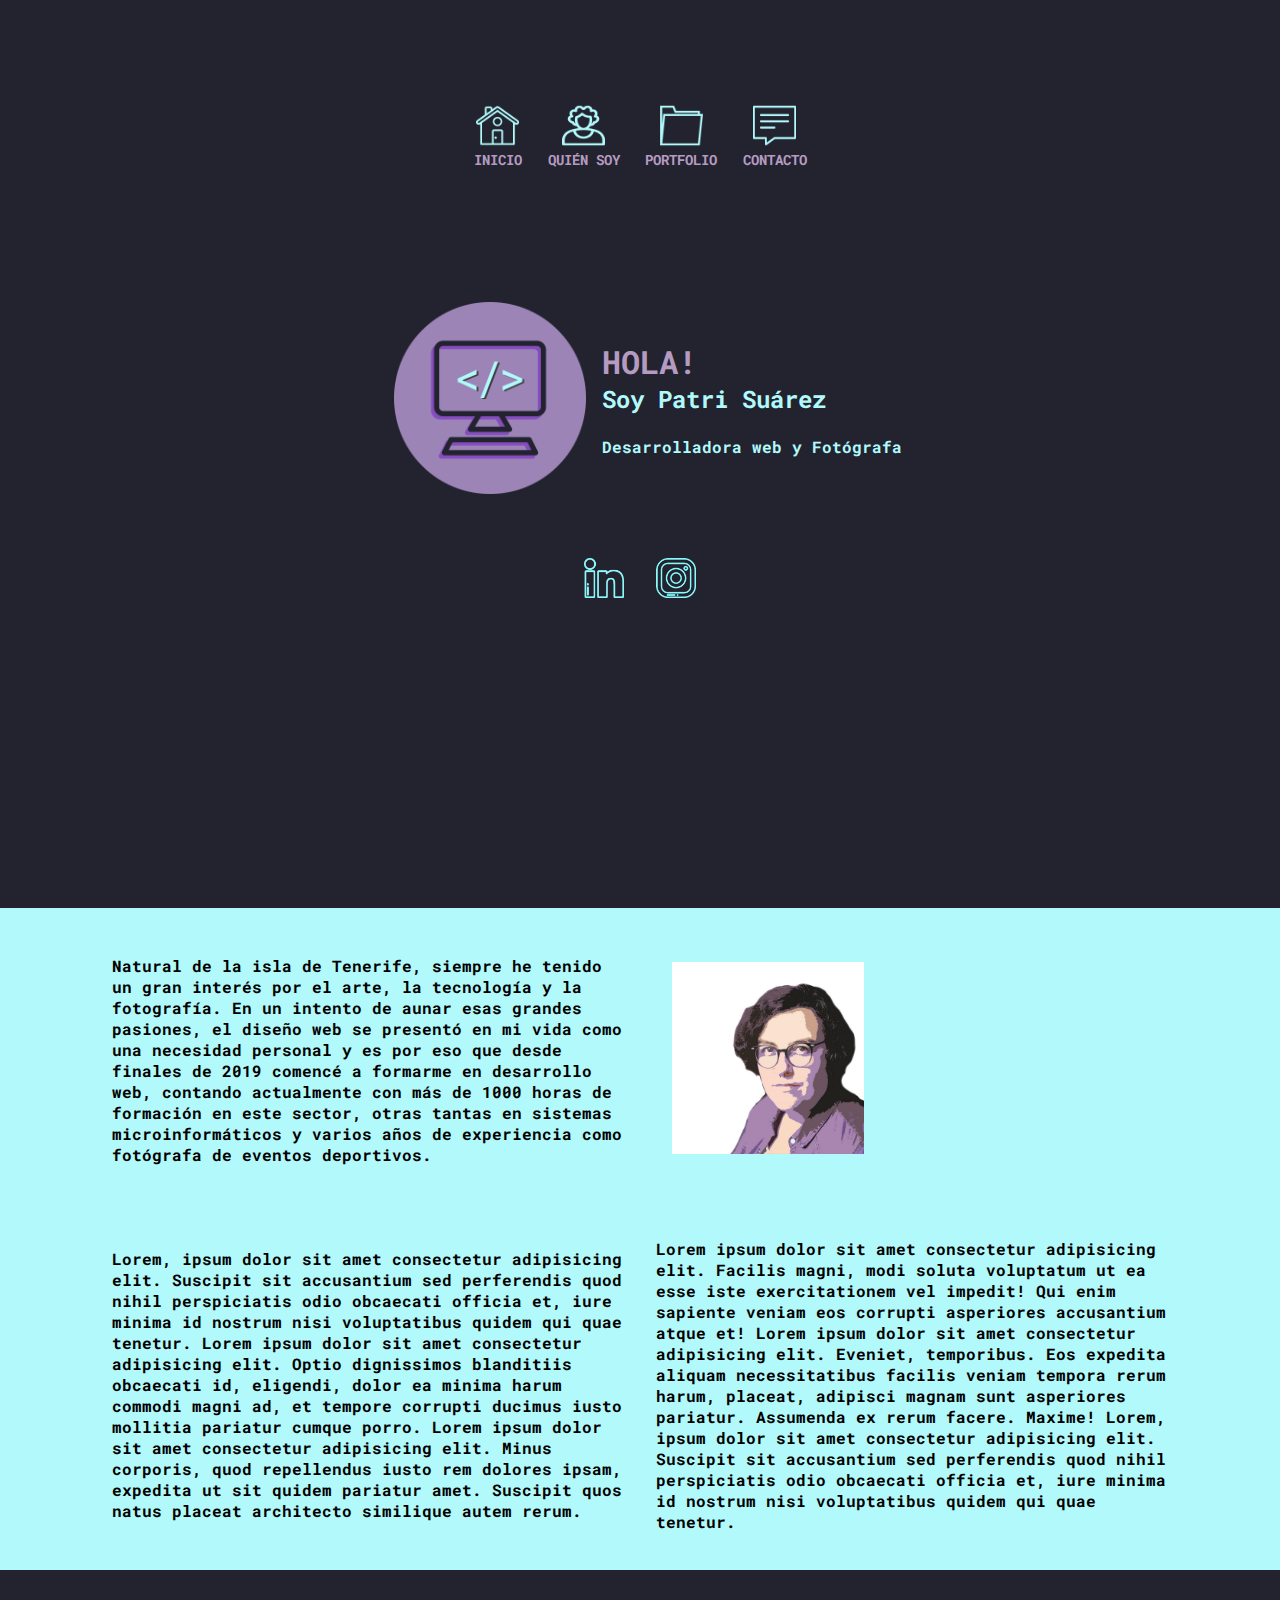
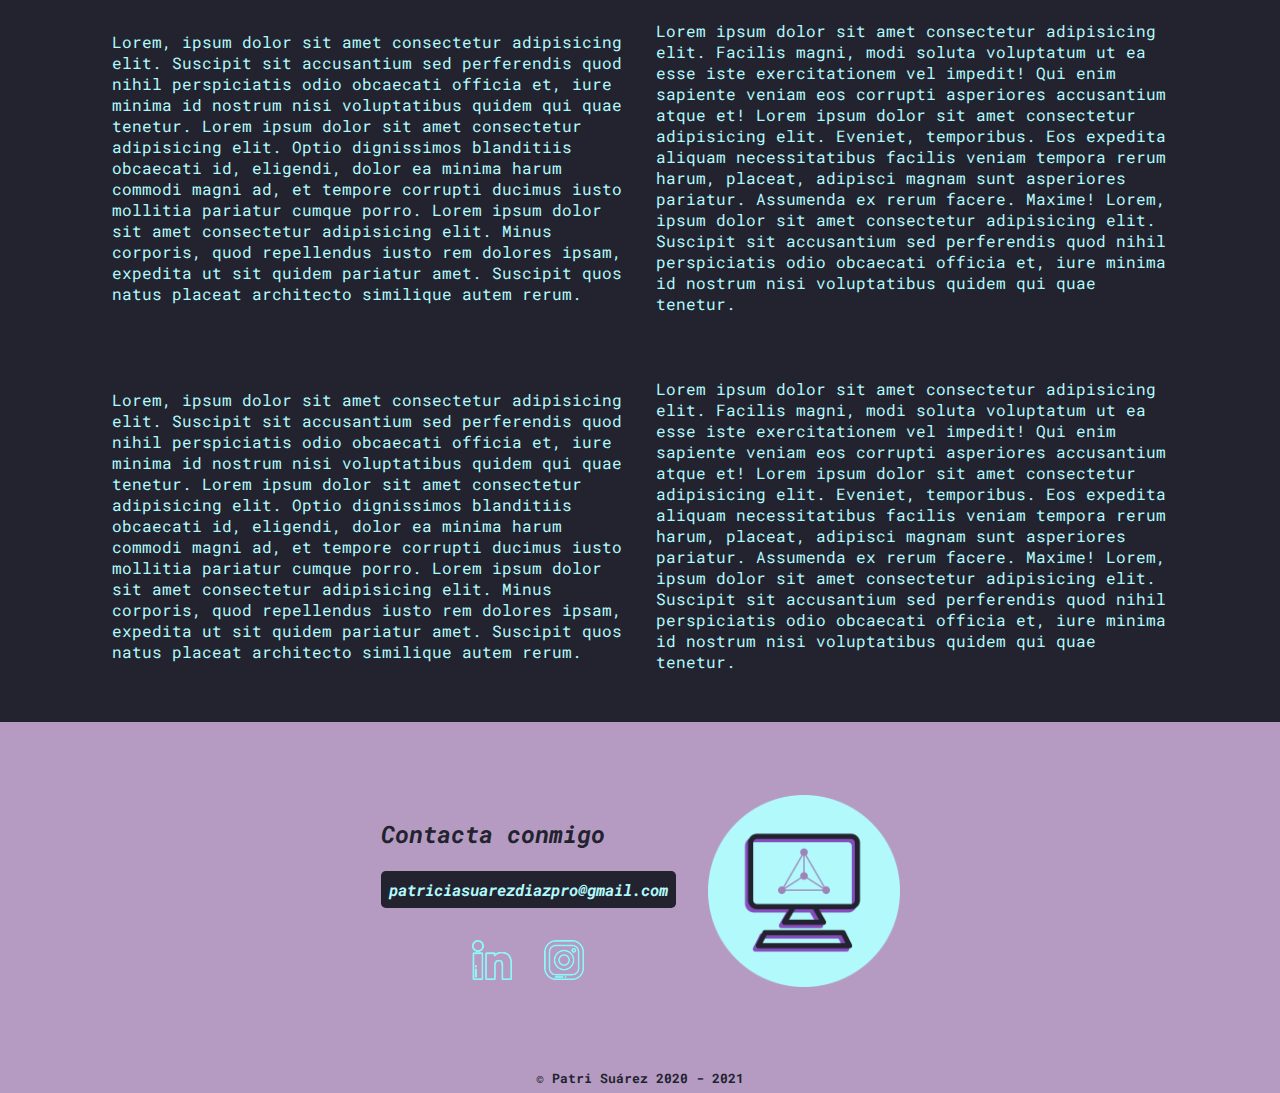
==== index.html @ b8165295 "Initial commit" ====
<!DOCTYPE html>
<html lang="es">
<head>
    <title>patrisuarez.com | Desarrollo Web</title>
    <link rel="stylesheet" href="./style/style.css">
    <link rel="stylesheet" href="https://use.fontawesome.com/releases/v5.8.1/css/all.css" integrity="sha384-50oBUHEmvpQ+1lW4y57PTFmhCaXp0ML5d60M1M7uH2+nqUivzIebhndOJK28anvf" crossorigin="anonymous" />
    <link rel="preconnect" href="https://fonts.googleapis.com">
    <link rel="preconnect" href="https://fonts.gstatic.com" crossorigin>
    <link href="https://fonts.googleapis.com/css2?family=Roboto+Mono:wght@100&display=swap" rel="stylesheet">
    <meta charset="UTF-8">
    <meta http-equiv="X-UA-Compatible" content="IE=edge">
    <meta name=”robots” content=”index, follow”>
    <meta name="viewport" content="width=device-width, initial-scale=1.0">
    <meta name=»description» content=»Desarrollo y diseño de páginas web, Fotografía y SEO en Tenerife.»>
    <script src="script.js" defer></script>
</head>

<body>
    <header>
        <div id="header-1">
            <nav id="nav-content">
                    <input type="checkbox" id="ckbox" />
                    <label for="ckbox" class="selector">
                        <i class="fa fa-bars fa-2x" id="toggle" aria-hidden="true"></i>
                    </label>
                
                <ul class="menu-box">
                    <li class="nav-options" name="nuevo" onclick="cargaFormulario('')"><img id="icon-nav" src="./images/home.png" alt="Icono Inicio"></i>
                        <p class="textonav">INICIO</p>
                    </li>
                    <li class="nav-options" name="nuevo" onclick="cargaFormulario('')"><img id="icon-nav" src="./images/quien.png" alt="Icono Quien Soy"></i>
                        <p class="textonav">QUIÉN SOY</p>
                    </li>
                    <li class="nav-options" name="nuevo" onclick="cargaFormulario('')"><img id="icon-nav" src="./images/portfolio.png" alt="Icono Portfolio"></i>
                        <p class="textonav">PORTFOLIO</p>
                    </li>
                    <li class="nav-options" name="nuevo" onclick="cargaFormulario('')"><img id="icon-nav" src="./images/contact.png" alt="Icono Contacto"></i>
                        <p class="textonav">CONTACTO</p>
                    </li>
                </ul>
            </nav>
        </div>
        <div id="header-2">
            <img class="img-type" src="./images/imagencabecera.png" alt="Imagen de cabecera de patrisuarez.com">
            <hgroup id="titulos">
                <h1 id="titulogrande">HOLA!</h1>
                <h2 id="titulopeq">Soy Patri Suárez</h2>
                <br>
                <h2 id="soy">Desarrolladora web y Fotógrafa</h6>
            </hgroup>
        </div>
        <div class="social-content">
            <a href=""><img class="social" src="./images/linkedin.png" alt="Logo Linkedin"></a>
            <a href=""><img class="social" src="./images/instagram.png" alt="Logo Instagram"></a>
        </div>
    </header>
    <main>
        <article id="article-1">
            <div class="box-body">
                <div class="box-1">
                    Natural de la isla de Tenerife, siempre he tenido un gran interés por el arte, la tecnología y la fotografía. En un intento de aunar esas grandes pasiones, el diseño web se presentó en mi vida como una necesidad personal y es por eso que desde finales de 2019 comencé a formarme en desarrollo web, contando actualmente con más de 1000 horas de formación en este sector, otras tantas en sistemas microinformáticos y varios años de experiencia como fotógrafa de eventos deportivos.
                </div>
                <div class="box-1">
                    <img class="img-type"src="./images/avatarpeqderecho.jpg" alt="">
                </div>
            </div>
<div class="box-body">
    <div class="box-1">
        Lorem, ipsum dolor sit amet consectetur adipisicing elit. Suscipit sit accusantium sed perferendis quod nihil perspiciatis odio obcaecati officia et, iure minima id nostrum nisi voluptatibus quidem qui quae tenetur.
                Lorem ipsum dolor sit amet consectetur adipisicing elit. Optio dignissimos blanditiis obcaecati id, eligendi, dolor ea minima harum commodi magni ad, et tempore corrupti ducimus iusto mollitia pariatur cumque porro.
                Lorem ipsum dolor sit amet consectetur adipisicing elit. Minus corporis, quod repellendus iusto rem dolores ipsam, expedita ut sit quidem pariatur amet. Suscipit quos natus placeat architecto similique autem rerum.
    </div>
    <div class="box-1">
        Lorem ipsum dolor sit amet consectetur adipisicing elit. Facilis magni, modi soluta voluptatum ut ea esse iste exercitationem vel impedit! Qui enim sapiente veniam eos corrupti asperiores accusantium atque et!
        Lorem ipsum dolor sit amet consectetur adipisicing elit. Eveniet, temporibus. Eos expedita aliquam necessitatibus facilis veniam tempora rerum harum, placeat, adipisci magnam sunt asperiores pariatur. Assumenda ex rerum facere. Maxime!
        Lorem, ipsum dolor sit amet consectetur adipisicing elit. Suscipit sit accusantium sed perferendis quod nihil perspiciatis odio obcaecati officia et, iure minima id nostrum nisi voluptatibus quidem qui quae tenetur.
    </div>
</div>
            
           
           
        </article>

<article id="article-2">
<div class="box-body">
    <div class="box-2">
        Lorem, ipsum dolor sit amet consectetur adipisicing elit. Suscipit sit accusantium sed perferendis quod nihil perspiciatis odio obcaecati officia et, iure minima id nostrum nisi voluptatibus quidem qui quae tenetur.
                Lorem ipsum dolor sit amet consectetur adipisicing elit. Optio dignissimos blanditiis obcaecati id, eligendi, dolor ea minima harum commodi magni ad, et tempore corrupti ducimus iusto mollitia pariatur cumque porro.
                Lorem ipsum dolor sit amet consectetur adipisicing elit. Minus corporis, quod repellendus iusto rem dolores ipsam, expedita ut sit quidem pariatur amet. Suscipit quos natus placeat architecto similique autem rerum.
    </div>
    <div class="box-2">
        Lorem ipsum dolor sit amet consectetur adipisicing elit. Facilis magni, modi soluta voluptatum ut ea esse iste exercitationem vel impedit! Qui enim sapiente veniam eos corrupti asperiores accusantium atque et!
        Lorem ipsum dolor sit amet consectetur adipisicing elit. Eveniet, temporibus. Eos expedita aliquam necessitatibus facilis veniam tempora rerum harum, placeat, adipisci magnam sunt asperiores pariatur. Assumenda ex rerum facere. Maxime!
        Lorem, ipsum dolor sit amet consectetur adipisicing elit. Suscipit sit accusantium sed perferendis quod nihil perspiciatis odio obcaecati officia et, iure minima id nostrum nisi voluptatibus quidem qui quae tenetur.
    </div>
</div>
<div class="box-body">
    <div class="box-2">
        Lorem, ipsum dolor sit amet consectetur adipisicing elit. Suscipit sit accusantium sed perferendis quod nihil perspiciatis odio obcaecati officia et, iure minima id nostrum nisi voluptatibus quidem qui quae tenetur.
                Lorem ipsum dolor sit amet consectetur adipisicing elit. Optio dignissimos blanditiis obcaecati id, eligendi, dolor ea minima harum commodi magni ad, et tempore corrupti ducimus iusto mollitia pariatur cumque porro.
                Lorem ipsum dolor sit amet consectetur adipisicing elit. Minus corporis, quod repellendus iusto rem dolores ipsam, expedita ut sit quidem pariatur amet. Suscipit quos natus placeat architecto similique autem rerum.
    </div>
    <div class="box-2">
        Lorem ipsum dolor sit amet consectetur adipisicing elit. Facilis magni, modi soluta voluptatum ut ea esse iste exercitationem vel impedit! Qui enim sapiente veniam eos corrupti asperiores accusantium atque et!
        Lorem ipsum dolor sit amet consectetur adipisicing elit. Eveniet, temporibus. Eos expedita aliquam necessitatibus facilis veniam tempora rerum harum, placeat, adipisci magnam sunt asperiores pariatur. Assumenda ex rerum facere. Maxime!
        Lorem, ipsum dolor sit amet consectetur adipisicing elit. Suscipit sit accusantium sed perferendis quod nihil perspiciatis odio obcaecati officia et, iure minima id nostrum nisi voluptatibus quidem qui quae tenetur.
    </div>
</div>

    </main>
    <footer>
        <div id="footer-body">
            <div id="footer-1">
                    <address id="contact">
                        <h2 id="titles">Contacta conmigo</h2>
                        <br>
                        <p id="email">patriciasuarezdiazpro@gmail.com</p>
                    </address>
                <div class="social-content">
                    <a href=""><img class="social" src="./images/linkedin.png" alt="Logo Linkedin"></a>
                    <a href=""><img class="social" src="./images/instagram.png" alt="Logo Instagram"></a>
                </div>
            </div>
            <div id="footer-2">
                <img class="img-type" src="./images/imagenfooter.png" alt="Imagen pie de patrisuarez.com">
            </div>
        </div>
        <div id="copy-content">
            <p id="copy">&copy; Patri Suárez 2020 - 2021</p> 
        </div>
    </footer>

</body>

</html>
---- style/style.css ----
* {
  margin: 0px;
  padding: 0px;
  font-family: "Roboto Mono", monospace;
}

header {
  width: 100%;
  display: flex;
  flex-direction: column;
  background-color: #22232e;
  height: 908px;
}

#header-1 {
  display: flex;
  flex-direction: column;
  justify-content: center;
  align-items: center;
  height: 30vh;
}
#icon-nav {
  width: 3em;
  display: flex;
  flex-direction: row;
  justify-content: center;
  align-items: center;
  cursor: pointer;
  margin: 0.2em;
  transition: transform 250ms;
}

#icon-nav:hover {
  transform: translateY(-10px);
}

#toggle {
  background-color: #22232e8a;
  padding: 0.3em;
  border-radius: 0.3em;
}
.nav-options {
  padding: 0.8rem;
  display: flex;
  flex-direction: column;
  justify-content: center;
  align-items: center;
  text-align: center;
  color: #b59bc2;
  text-decoration: none;
  font-size: 0.9rem;
  cursor: pointer;
  list-style: none;
  font-weight: bold;
}
#nav-content {
  display: flex;
  flex-direction: row;
  justify-content: flex-start;
  align-items: center;
  padding: 1em;
  color: rgb(68, 68, 68);
}
#nav-content ul {
  display: flex;
}
#nav-content ul li:last-child {
  border-right: none;
}

#header-2 {
  display: flex;
  flex-direction: row;
  justify-content: center;
  align-items: center;
  margin: 1em;
}
#titulos {
  display: flex;
  flex-direction: column;
}
#titulogrande {
  font-size: em;
  color: #b59bc2;
}
#titulopeq {
  color: #b2f9fc;
}
#soy {
  color: #b2f9fc;
  font-size: 1em;
}

.img-type {
  padding: 1em;
  width: 15vw;
  height: auto;
  min-width: 100px;
  max-width: 200px;
}

.social-content {
  display: flex;
  flex-direction: row;
  justify-content: center;
  align-items: center;
  padding: 1em;
}
.social-content i {
  display: flex;
  flex-direction: row;
  justify-content: center;
  cursor: pointer;
  padding: 0.2em;
  color: #b2f9fc;
}
.social {
  padding: 1em;
  width: 3vw;
  height: auto;
  min-width: 40px;
  max-width: 70px;
}

/* --------RESPONSIVE-NAV--------- */

.fa-bars {
  color: #b2f9fc;
}
.selector {
  display: block;
  position: fixed;
  font-size: 1rem;
  float: left;
  cursor: pointer;
  display: none;
  z-index: 1;
}
#ckbox {
  display: none;
}
.menu-box {
  width: 100%;
  display: flex;
  flex-direction: row;
  justify-content: space-around;
}

@media (max-width: 1024px) {
  header {
    height: 100vh;
  }
  #header-1 {
    display: flex;
    justify-content: flex-start;
    align-items: flex-start;
    height: 15vh;
  }
  #header-2 {
    display: flex;
    flex-direction: column-reverse;
  }
  #nav-content {
    display: block;
    position: fixed;
    justify-content: flex-start;
    z-index: 1;
  }
  .selector {
    margin: 1em;
    display: block;
  }
  #nav-content ul {
    position: fixed;
    width: 100%;
    height: 40vh;
    color: #000000;
    background-color: #22232e;
    top: 21vh;
    left: -100%;
    text-align: left;
    transition: all 0.5s;
    display: flex;
    flex-direction: column;
    align-content: stretch;
    font-weight: bold;
  }
  #nav-content ul li {
    display: flex;
    flex-direction: column;
    border-bottom: solid 0.1rem rgba(201, 196, 196, 0.4);
  }
  #ckbox:checked ~ .menu-box {
    left: 0;
  }
  #header-img {
    padding: 3em;
  }

  #icon-nav {
    display: none;
  }
}

@media (max-width: 400px) {
  header {
    height: 640px;
  }
  #header-1 {
    display: flex;
    justify-content: flex-start;
    align-items: flex-start;
  }
  #header-2 {
    display: flex;
    flex-direction: column-reverse;
  }
  #nav-content {
    display: block;
    position: fixed;
    justify-content: flex-start;
    z-index: 1;
  }
  .selector {
    margin: 1em;
    display: block;
  }
  #nav-content ul {
    position: fixed;
    width: 100%;
    height: 40vh;
    color: #000000;
    background-color: #22232e;
    top: 21vh;
    left: -100%;
    text-align: left;
    transition: all 0.5s;
    display: flex;
    flex-direction: column;
    align-content: stretch;
    font-weight: bold;
  }
  #nav-content ul li {
    display: flex;
    flex-direction: column;
    border-bottom: solid 0.1rem rgba(201, 196, 196, 0.4);
  }
  #ckbox:checked ~ .menu-box {
    left: 0;
  }
  #header-img {
    padding: 3em;
  }

  #icon-nav {
    display: none;
  }
}

/* ----------BODY--------- */
/* main {
  height: 200%;
} */

#article-1 {
  display: flex;
  flex-direction: column;
  justify-content: center;
  align-items: center;
  padding: 1em;
  background-color: #b2f9fc;
  font-weight: bold;
  height: 70vh;
}

#article-2 {
  display: flex;
  flex-direction: column;
  justify-content: center;
  align-items: center;
  padding: 1em;
  color: #b2f9fc;
  background-color: #22232e;
  height: 80vh;
}

.box-body {
  padding: 1em;
  display: flex;
  flex-direction: row;
  justify-content: center;
  align-items: center;
  min-width: 30vw;
  max-width: 100vw;
}

.box-1, .box-2 {
  padding: 1em;
  width: 40vw;
}

@media (max-width: 1024px) {
  #article-1 {
    justify-content: flex-start;
    height: 100vh;
  }
  #article-2 {
    justify-content: flex-start;

    height: 110vh;
  }
  .box-1, .box-2 {
    padding: 1em;
    width: 40em;
  }
}

@media (max-width: 400px) {
  #article-1 {
    justify-content: flex-start;
    height: 240vh;
  }
  #article-2 {
    justify-content: flex-start;

    height: 320vh;
  }
  .box-body {
    padding: 0;
    display: flex;
    flex-direction: column;
  }
  .box-1, .box-2 {
    padding: 1em;
    width: 20em;
  }
}

/* ----------FOOTER--------- */
footer {
  width: 100%;
  background-color: #b59bc2;
  color: #22232e;
  font-weight: bold;
  display: flex;
  flex-direction: column;
  align-items: center;
}

address {
  padding-top: 3em;
}
#email {
  color: #b2f9fc;
  padding: 0.5em;
  background-color: #22232e;
  border-radius: 0.3em;
}
#footer-1 {
  padding: 1em;
  display: flex;
  flex-direction: column;
  justify-content: center;
}

#footer-body {
  display: flex;
  flex-direction: row;
  justify-content: space-around;
  align-items: center;
  margin: 2em;
}

#copy-content {
  display: flex;
  flex-direction: row;
  justify-content: center;
  align-items: center;
  font-size: 0.8em;
  padding: 0.5em;
}

@media (max-width: 1024px) {
  footer {
    height: 50vh;
  }
  /* #footer-body {
    display: flex;
    flex-direction: column;
  } */
}

@media (max-width: 400px) {
  footer {
    height: 640px;
  }
  #footer-body {
    display: flex;
    flex-direction: column;
  }
}
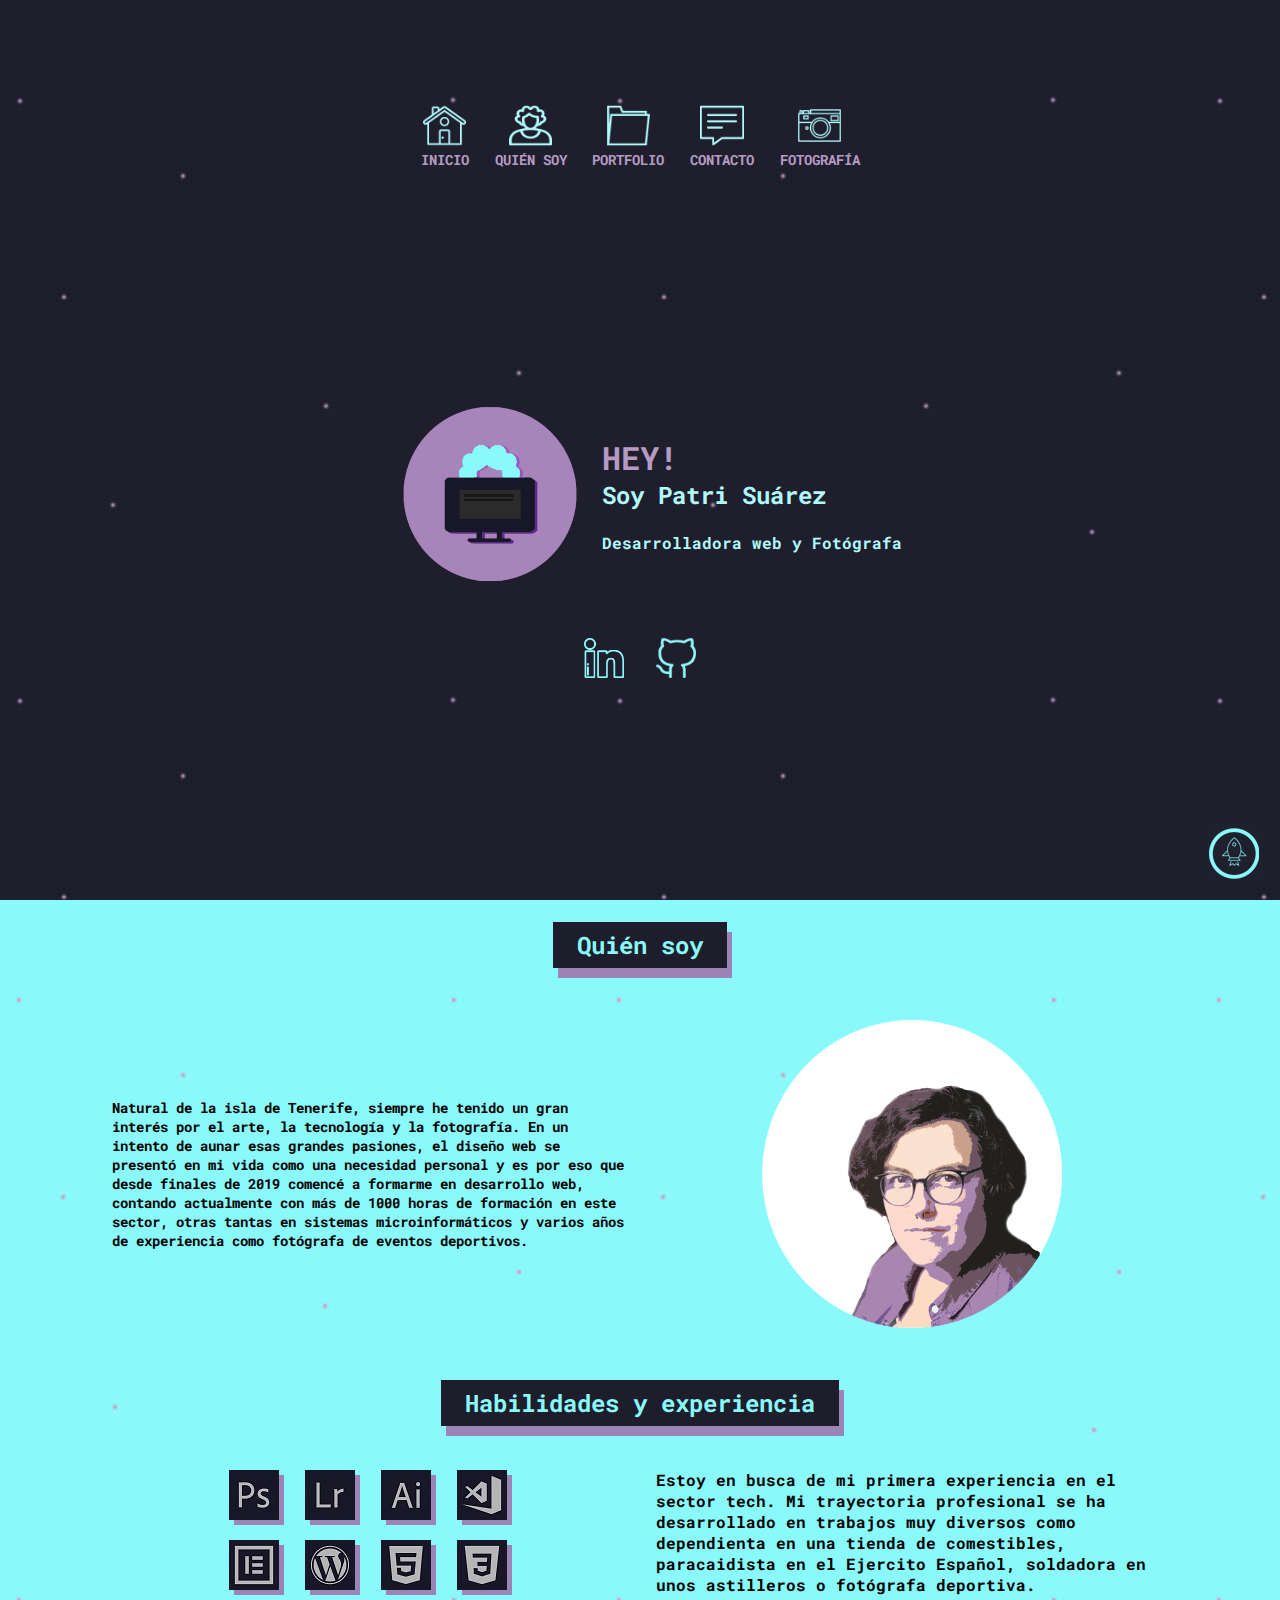
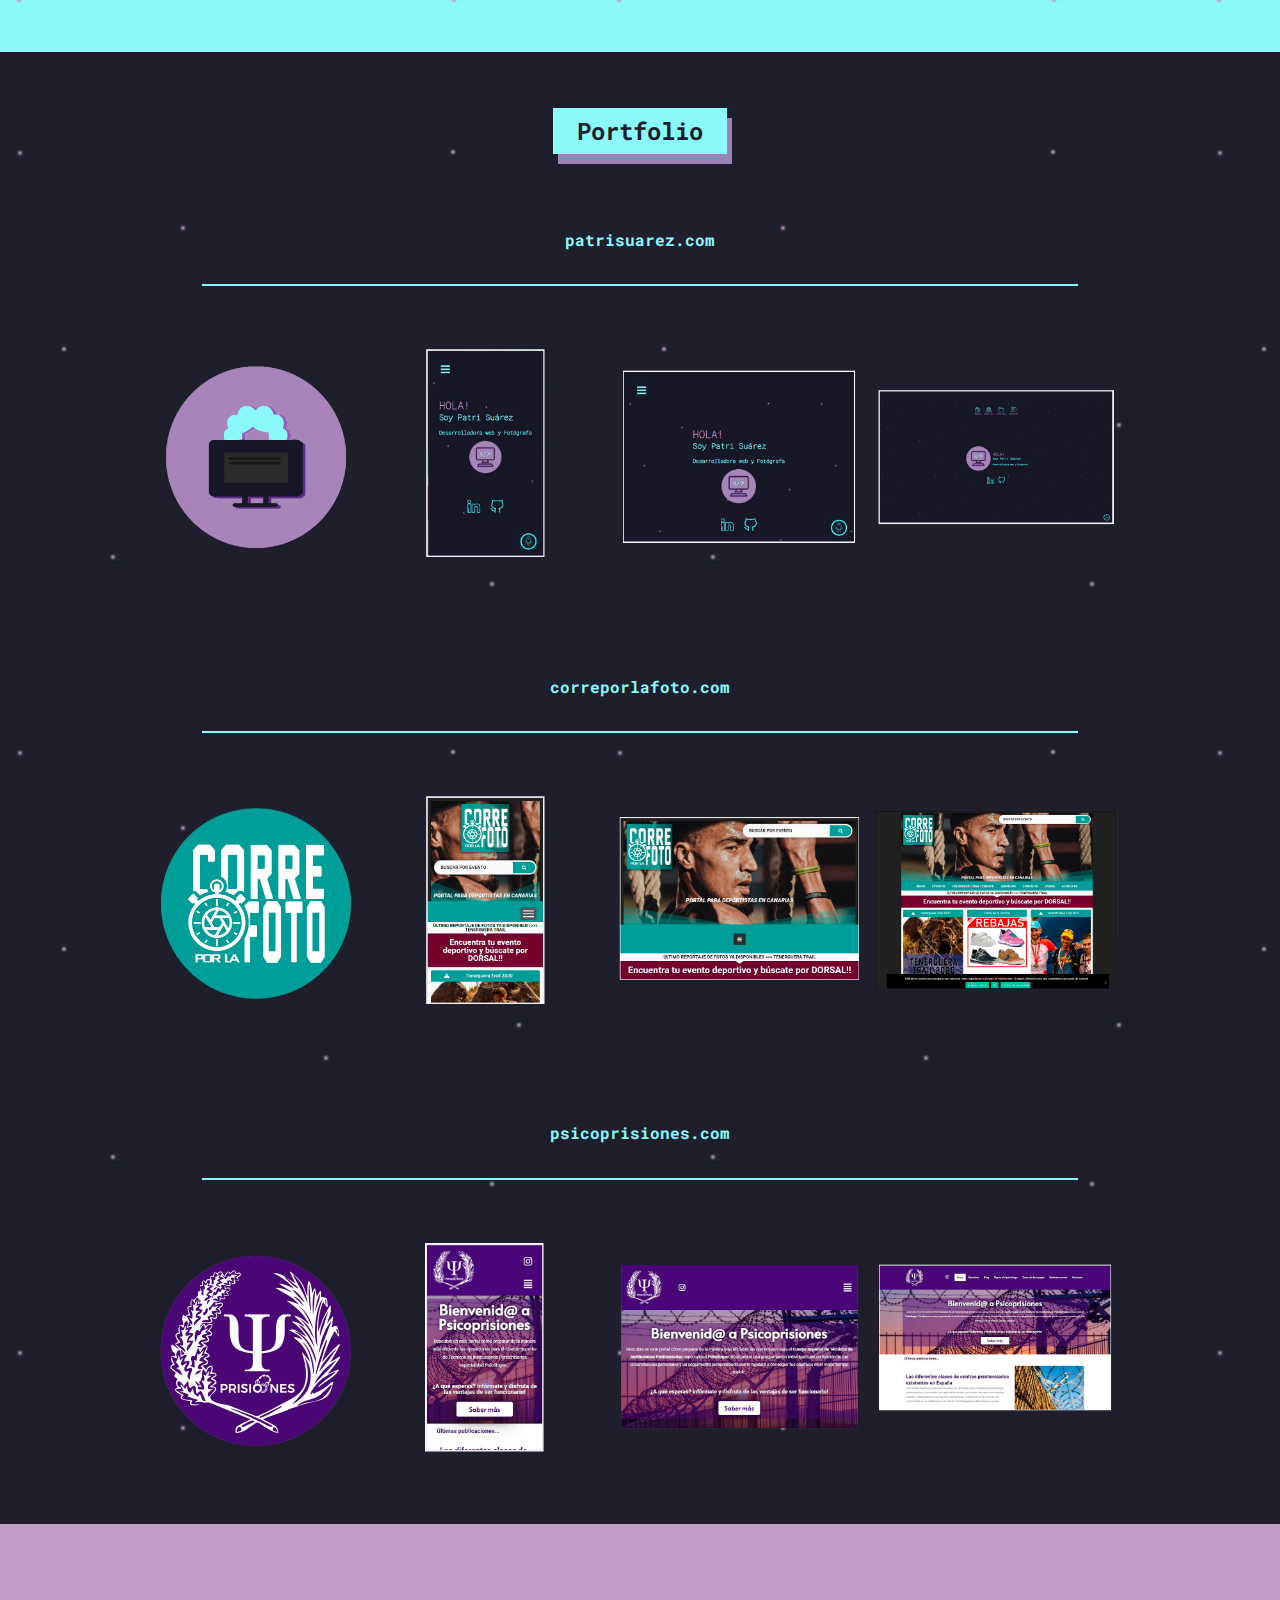
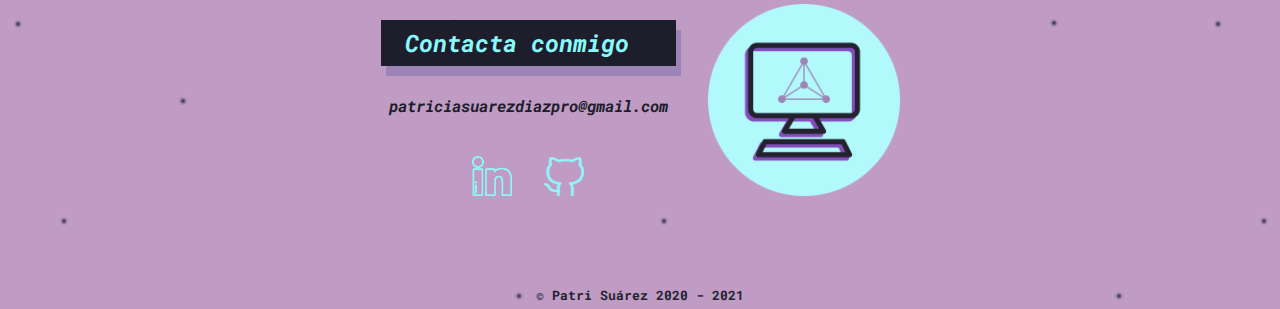
==== commit 75f551e3: "summary" ====
--- a/index.html
+++ b/index.html
@@ -1,124 +1,188 @@
 <!DOCTYPE html>
 <html lang="es">
 <head>
+    <link rel="shortcut icon" href="./images/favicon.ico" type="image/x-icon">
     <title>patrisuarez.com | Desarrollo Web</title>
     <link rel="stylesheet" href="./style/style.css">
     <link rel="stylesheet" href="https://use.fontawesome.com/releases/v5.8.1/css/all.css" integrity="sha384-50oBUHEmvpQ+1lW4y57PTFmhCaXp0ML5d60M1M7uH2+nqUivzIebhndOJK28anvf" crossorigin="anonymous" />
     <link rel="preconnect" href="https://fonts.googleapis.com">
     <link rel="preconnect" href="https://fonts.gstatic.com" crossorigin>
     <link href="https://fonts.googleapis.com/css2?family=Roboto+Mono:wght@100&display=swap" rel="stylesheet">
+    <meta http-equiv="Expires" content="0">
+<meta http-equiv="Last-Modified" content="0">
+<meta http-equiv="Cache-Control" content="no-cache, mustrevalidate">
+<meta http-equiv="Pragma" content="no-cache">
     <meta charset="UTF-8">
     <meta http-equiv="X-UA-Compatible" content="IE=edge">
     <meta name=”robots” content=”index, follow”>
     <meta name="viewport" content="width=device-width, initial-scale=1.0">
     <meta name=»description» content=»Desarrollo y diseño de páginas web, Fotografía y SEO en Tenerife.»>
-    <script src="script.js" defer></script>
 </head>
 
 <body>
-    <header>
+    <header id="index">
         <div id="header-1">
             <nav id="nav-content">
                     <input type="checkbox" id="ckbox" />
+                    
                     <label for="ckbox" class="selector">
                         <i class="fa fa-bars fa-2x" id="toggle" aria-hidden="true"></i>
                     </label>
                 
                 <ul class="menu-box">
-                    <li class="nav-options" name="nuevo" onclick="cargaFormulario('')"><img id="icon-nav" src="./images/home.png" alt="Icono Inicio"></i>
-                        <p class="textonav">INICIO</p>
+                    <li class="nav-options" >
+                        <a href="#index" ><img id="icon-nav" src="./images/home.png" alt="Icono Inicio"><input type="checkbox" id="ckbox" /></a>
+                        <label for="ckbox"  id="close">
+                            <i class="far fa-window-close fa-x5"  id="toggle" aria-hidden="true"></i>
+                        </label></i>
+                        <a href="#index" class="textonav" style="color:#b59bc2;">INICIO</a>
                     </li>
-                    <li class="nav-options" name="nuevo" onclick="cargaFormulario('')"><img id="icon-nav" src="./images/quien.png" alt="Icono Quien Soy"></i>
-                        <p class="textonav">QUIÉN SOY</p>
+                    <li class="nav-options"></i>
+                        <a href="#quiensoy"><img id="icon-nav" src="./images/quien.png" alt="Icono Quien Soy"></a>
+                        <a href="#quiensoy" class="textonav"style="color:#b59bc2;">QUIÉN SOY</a>
                     </li>
-                    <li class="nav-options" name="nuevo" onclick="cargaFormulario('')"><img id="icon-nav" src="./images/portfolio.png" alt="Icono Portfolio"></i>
-                        <p class="textonav">PORTFOLIO</p>
+                    <li class="nav-options">
+                        <a href="#portfolio"><img id="icon-nav" src="./images/portfolio.png" alt="Icono Portfolio"></a>
+                        <a href="#portfolio" class="textonav"style="color:#b59bc2;">PORTFOLIO</a>
                     </li>
-                    <li class="nav-options" name="nuevo" onclick="cargaFormulario('')"><img id="icon-nav" src="./images/contact.png" alt="Icono Contacto"></i>
-                        <p class="textonav">CONTACTO</p>
+                    <li class="nav-options">
+                        <a href="#contacto"><img id="icon-nav" src="./images/contact.png" alt="Icono Contacto"></a>
+                        <a href="#contacto" class="textonav"style="color:#b59bc2;">CONTACTO</a>
+                    </li>
+                    <li class="nav-options">
+                        <a href="photography.html"><img id="icon-nav" src="./images/camara.png" alt="Icono Fotografía"></a>
+                        <a href="photography.html" class="textonav"style="color:#b59bc2;">FOTOGRAFÍA</a>
                     </li>
                 </ul>
             </nav>
         </div>
         <div id="header-2">
-            <img class="img-type" src="./images/imagencabecera.png" alt="Imagen de cabecera de patrisuarez.com">
+            <img class="img-type" src="./images/logoweb.png" alt="Imagen de cabecera de patrisuarez.com">
             <hgroup id="titulos">
-                <h1 id="titulogrande">HOLA!</h1>
+                <h1 id="titulogrande">HEY!</h1>
                 <h2 id="titulopeq">Soy Patri Suárez</h2>
                 <br>
                 <h2 id="soy">Desarrolladora web y Fotógrafa</h6>
             </hgroup>
         </div>
         <div class="social-content">
-            <a href=""><img class="social" src="./images/linkedin.png" alt="Logo Linkedin"></a>
-            <a href=""><img class="social" src="./images/instagram.png" alt="Logo Instagram"></a>
+            <a href="https://www.linkedin.com/in/patricia-suarez-dev/" target="_blank" rel="noopener noreferrer"><img class="social" src="./images/linkedin.png" alt="Logo Linkedin"></a>
+            <a href="https://github.com/patrisuarez" target="_blank" rel="noopener noreferrer"><img class="social" src="./images/githublogo.png" alt="Logo Github"></a>
         </div>
+        <label class="icon-up">
+            <a href="#index" style="color:#b59bc2;"><img id="icon-up" src="./images/up-icon.png" alt="Icono Subir"></a>
+        </label>
     </header>
     <main>
         <article id="article-1">
+            <p id="quiensoy"></p>
+            <h2 class="titles">Quién soy</h2>
+
             <div class="box-body">
+
                 <div class="box-1">
-                    Natural de la isla de Tenerife, siempre he tenido un gran interés por el arte, la tecnología y la fotografía. En un intento de aunar esas grandes pasiones, el diseño web se presentó en mi vida como una necesidad personal y es por eso que desde finales de 2019 comencé a formarme en desarrollo web, contando actualmente con más de 1000 horas de formación en este sector, otras tantas en sistemas microinformáticos y varios años de experiencia como fotógrafa de eventos deportivos.
+                    <p class="paragraph"> Natural de la isla de Tenerife, siempre he tenido un gran interés por el arte, la tecnología y la fotografía. En un intento de aunar esas grandes pasiones, el diseño web se presentó en mi vida como una necesidad personal y es por eso que desde finales de 2019 comencé a formarme en desarrollo web, contando actualmente con más de 1000 horas de formación en este sector, otras tantas en sistemas microinformáticos y varios años de experiencia como fotógrafa de eventos deportivos.</p>
                 </div>
-                <div class="box-1">
-                    <img class="img-type"src="./images/avatarpeqderecho.jpg" alt="">
+                <div id="avatar-box">
+                    <img class="avatar"src="./images/avatar.png" alt="Foto Patri Suárez">
                 </div>
             </div>
-<div class="box-body">
-    <div class="box-1">
-        Lorem, ipsum dolor sit amet consectetur adipisicing elit. Suscipit sit accusantium sed perferendis quod nihil perspiciatis odio obcaecati officia et, iure minima id nostrum nisi voluptatibus quidem qui quae tenetur.
-                Lorem ipsum dolor sit amet consectetur adipisicing elit. Optio dignissimos blanditiis obcaecati id, eligendi, dolor ea minima harum commodi magni ad, et tempore corrupti ducimus iusto mollitia pariatur cumque porro.
-                Lorem ipsum dolor sit amet consectetur adipisicing elit. Minus corporis, quod repellendus iusto rem dolores ipsam, expedita ut sit quidem pariatur amet. Suscipit quos natus placeat architecto similique autem rerum.
+            <h2 class="titles">Habilidades y experiencia</h2>
+
+            <div class="box-body">
+                <div id="box-skills">
+                    <div class="skills-1">
+                        <img class="skills" src="./images/pslogo.jpg" alt="Icono Photoshop">
+                        <img class="skills" src="./images/lrlogo.jpg" alt="Icono Lightroom">
+                        <img class="skills" src="./images/ailogo.jpg" alt="Icono Adobe Illustrator">
+                        <img class="skills" src="./images/vsclogo.jpg" alt="Icono Visual Studio Code">
+
+                    </div>
+                    <div class="skills-2">
+                        <img class="skills" src="./images/elementorlogo.jpg" alt="Icono Elementor">
+                        <img class="skills" src="./images/wordpresslogo.jpg" alt="Icono Wordpress">
+                        <img class="skills" src="./images/htmllogo.jpg" alt="Icono HTML5">
+                        <img class="skills" src="./images/csslogo.jpg" alt="Icono CSS3">
+                    </div>
+                </div>
+                <div class="box-2">
+                    <p>Estoy en busca de mi primera experiencia en el sector tech. Mi trayectoria profesional se ha desarrollado en trabajos muy diversos como dependienta en una tienda de comestibles, paracaidista en el Ejercito Español, soldadora en unos astilleros o fotógrafa deportiva.</p>
+                </div>
+            </div>
+        </article>
+<article id="article-2">
+    <p id="portfolio"></p>
+    <h2 id="title-portfolio">Portfolio</h2>
+
+    <a href="http://www.patrisuarez.com" target="_blank" rel="noopener noreferrer"><h2 class="subtitles">patrisuarez.com <i class="fas fa-external-link-alt" alt="Icono enlace externo"></i></h2></a>
+    <hr width="70%" color="#89F9FB">
+
+
+    <div class="box-portfolio">
+
+    <div class="portfolio-2">
+        <div class="col-port">
+            <img class="logo-port"src="./images/logoweb.png" alt="Logo psicoprisiones.com">
+            <img class="img-port"src="./images/patrisuarezmovil.png" alt="Vista movil psicoprisiones.com">
+        </div>
+        
+        
+        <div class="col-port">
+            <img class="img-port"src="./images/patrisuareztablet.png" alt="Vista tablet psicoprisiones.com">
+        <img class="img-port"src="./images/patrisuarezweb.png" alt="Vista escritorio psicoprisiones.com">
+        </div>
     </div>
-    <div class="box-1">
-        Lorem ipsum dolor sit amet consectetur adipisicing elit. Facilis magni, modi soluta voluptatum ut ea esse iste exercitationem vel impedit! Qui enim sapiente veniam eos corrupti asperiores accusantium atque et!
-        Lorem ipsum dolor sit amet consectetur adipisicing elit. Eveniet, temporibus. Eos expedita aliquam necessitatibus facilis veniam tempora rerum harum, placeat, adipisci magnam sunt asperiores pariatur. Assumenda ex rerum facere. Maxime!
-        Lorem, ipsum dolor sit amet consectetur adipisicing elit. Suscipit sit accusantium sed perferendis quod nihil perspiciatis odio obcaecati officia et, iure minima id nostrum nisi voluptatibus quidem qui quae tenetur.
     </div>
-</div>
-            
-           
-           
-        </article>
 
-<article id="article-2">
-<div class="box-body">
-    <div class="box-2">
-        Lorem, ipsum dolor sit amet consectetur adipisicing elit. Suscipit sit accusantium sed perferendis quod nihil perspiciatis odio obcaecati officia et, iure minima id nostrum nisi voluptatibus quidem qui quae tenetur.
-                Lorem ipsum dolor sit amet consectetur adipisicing elit. Optio dignissimos blanditiis obcaecati id, eligendi, dolor ea minima harum commodi magni ad, et tempore corrupti ducimus iusto mollitia pariatur cumque porro.
-                Lorem ipsum dolor sit amet consectetur adipisicing elit. Minus corporis, quod repellendus iusto rem dolores ipsam, expedita ut sit quidem pariatur amet. Suscipit quos natus placeat architecto similique autem rerum.
+
+    <a href="http://www.correporlafoto.com" target="_blank" rel="noopener noreferrer"><h2 class="subtitles">correporlafoto.com <i class="fas fa-external-link-alt" alt="Icono enlace externo"></i></h2></a>
+<hr width="70%" color="#89F9FB">
+    <div class="box-portfolio">
+
+    <div class="portfolio-2">
+        <div class="col-port">
+            <img class="logo-port"src="./images/cplflogo.png" alt="Logo correporlafoto.com">
+            <img class="img-port"src="./images/cplfmovil.png" alt="Vista movil correporlafoto.com">
+        </div>
+        <div class="col-port">
+
+        <img class="img-port"src="./images/cpltablet.png" alt="Vista tablet correporlafoto.com">
+        <img class="img-port"src="./images/cplfweb.png" alt="Vista escritorio correporlafoto.com">
+        </div>
     </div>
-    <div class="box-2">
-        Lorem ipsum dolor sit amet consectetur adipisicing elit. Facilis magni, modi soluta voluptatum ut ea esse iste exercitationem vel impedit! Qui enim sapiente veniam eos corrupti asperiores accusantium atque et!
-        Lorem ipsum dolor sit amet consectetur adipisicing elit. Eveniet, temporibus. Eos expedita aliquam necessitatibus facilis veniam tempora rerum harum, placeat, adipisci magnam sunt asperiores pariatur. Assumenda ex rerum facere. Maxime!
-        Lorem, ipsum dolor sit amet consectetur adipisicing elit. Suscipit sit accusantium sed perferendis quod nihil perspiciatis odio obcaecati officia et, iure minima id nostrum nisi voluptatibus quidem qui quae tenetur.
     </div>
-</div>
-<div class="box-body">
-    <div class="box-2">
-        Lorem, ipsum dolor sit amet consectetur adipisicing elit. Suscipit sit accusantium sed perferendis quod nihil perspiciatis odio obcaecati officia et, iure minima id nostrum nisi voluptatibus quidem qui quae tenetur.
-                Lorem ipsum dolor sit amet consectetur adipisicing elit. Optio dignissimos blanditiis obcaecati id, eligendi, dolor ea minima harum commodi magni ad, et tempore corrupti ducimus iusto mollitia pariatur cumque porro.
-                Lorem ipsum dolor sit amet consectetur adipisicing elit. Minus corporis, quod repellendus iusto rem dolores ipsam, expedita ut sit quidem pariatur amet. Suscipit quos natus placeat architecto similique autem rerum.
+    <a href="http://www.psicoprisiones.com" target="_blank" rel="noopener noreferrer"><h2 class="subtitles">psicoprisiones.com <i class="fas fa-external-link-alt" alt="Icono enlace externo"></i></h2></a>
+    <hr width="70%" color="#89F9FB">
+
+
+    <div class="box-portfolio">
+
+    <div class="portfolio-2">
+        <div class="col-port">
+            <img class="logo-port"src="./images/psicoprisioneslogo.png" alt="Logo psicoprisiones.com">
+            <img class="img-port"src="./images/psicoprimovil.png" alt="Vista movil psicoprisiones.com">
+        </div>
+        
+        
+        <div class="col-port">
+            <img class="img-port"src="./images/psicopritablet.png" alt="Vista tablet psicoprisiones.com">
+        <img class="img-port"src="./images/psicopriweb.png" alt="Vista escritorio psicoprisiones.com">
+        </div>
     </div>
-    <div class="box-2">
-        Lorem ipsum dolor sit amet consectetur adipisicing elit. Facilis magni, modi soluta voluptatum ut ea esse iste exercitationem vel impedit! Qui enim sapiente veniam eos corrupti asperiores accusantium atque et!
-        Lorem ipsum dolor sit amet consectetur adipisicing elit. Eveniet, temporibus. Eos expedita aliquam necessitatibus facilis veniam tempora rerum harum, placeat, adipisci magnam sunt asperiores pariatur. Assumenda ex rerum facere. Maxime!
-        Lorem, ipsum dolor sit amet consectetur adipisicing elit. Suscipit sit accusantium sed perferendis quod nihil perspiciatis odio obcaecati officia et, iure minima id nostrum nisi voluptatibus quidem qui quae tenetur.
     </div>
-</div>
-
+</article>
     </main>
-    <footer>
+    <footer id="contacto">
         <div id="footer-body">
             <div id="footer-1">
                     <address id="contact">
-                        <h2 id="titles">Contacta conmigo</h2>
+                        <h2 class="titles">Contacta conmigo</h2>
                         <br>
                         <p id="email">patriciasuarezdiazpro@gmail.com</p>
                     </address>
                 <div class="social-content">
-                    <a href=""><img class="social" src="./images/linkedin.png" alt="Logo Linkedin"></a>
-                    <a href=""><img class="social" src="./images/instagram.png" alt="Logo Instagram"></a>
+                    <a href="https://www.linkedin.com/in/patricia-suarez-dev/" target="_blank" rel="noopener noreferrer"><img class="social" src="./images/linkedin.png" alt="Logo Linkedin"></a>
+                    <a href="https://github.com/patrisuarez" target="_blank" rel="noopener noreferrer"><img class="social" src="./images/githublogo.png" alt="Logo Github"></a>
                 </div>
             </div>
             <div id="footer-2">
--- a/style/style.css
+++ b/style/style.css
@@ -1,17 +1,20 @@
 * {
   margin: 0px;
   padding: 0px;
+  scroll-behavior: smooth;
   font-family: "Roboto Mono", monospace;
+}
+a:link {
+  text-decoration: none;
 }
 
 header {
   width: 100%;
   display: flex;
   flex-direction: column;
-  background-color: #22232e;
-  height: 908px;
-}
-
+  background-image: url(/images/fondo.jpg);
+  height: 100vh;
+}
 #header-1 {
   display: flex;
   flex-direction: column;
@@ -73,7 +76,7 @@
   flex-direction: row;
   justify-content: center;
   align-items: center;
-  margin: 1em;
+  margin: 7em 0 0 0;
 }
 #titulos {
   display: flex;
@@ -115,6 +118,7 @@
   color: #b2f9fc;
 }
 .social {
+  transition: transform 0.3s;
   padding: 1em;
   width: 3vw;
   height: auto;
@@ -122,9 +126,14 @@
   max-width: 70px;
 }
 
+.social:hover {
+  -ms-transform: scale(1.5); /* IE 9 */
+  -webkit-transform: scale(1.5); /* Safari 3-8 */
+  transform: scale(1.5);
+}
 /* --------RESPONSIVE-NAV--------- */
 
-.fa-bars {
+.fa-bars, .fa-window-close {
   color: #b2f9fc;
 }
 .selector {
@@ -136,6 +145,31 @@
   display: none;
   z-index: 1;
 }
+#close {
+  display: none;
+  font-size: 2em;
+  cursor: pointer;
+  /* position: fixed; */
+  /* z-index: 1; */
+}
+.icon-up {
+  display: block;
+  position: fixed;
+  font-size: 1rem;
+  float: right;
+  cursor: pointer;
+  z-index: 1;
+}
+
+#icon-up {
+  position: fixed;
+  bottom: 0;
+  right: 0;
+  background-color: #22232e8a;
+  padding: 0.3em;
+  margin: 1em;
+  border-radius: 0.3em;
+}
 #ckbox {
   display: none;
 }
@@ -146,7 +180,7 @@
   justify-content: space-around;
 }
 
-@media (max-width: 1024px) {
+@media screen and (max-width: 980px) {
   header {
     height: 100vh;
   }
@@ -169,6 +203,11 @@
   .selector {
     margin: 1em;
     display: block;
+  }
+  #close {
+    display: block;
+    font-size: 2em;
+    cursor: pointer;
   }
   #nav-content ul {
     position: fixed;
@@ -202,7 +241,7 @@
   }
 }
 
-@media (max-width: 400px) {
+@media (max-width: 480px) {
   header {
     height: 640px;
   }
@@ -212,8 +251,10 @@
     align-items: flex-start;
   }
   #header-2 {
+    margin: 1em 0 0 0;
     display: flex;
     flex-direction: column-reverse;
+    height: 50vh;
   }
   #nav-content {
     display: block;
@@ -224,6 +265,11 @@
   .selector {
     margin: 1em;
     display: block;
+  }
+  #close {
+    display: block;
+    font-size: 2em;
+    cursor: pointer;
   }
   #nav-content ul {
     position: fixed;
@@ -258,34 +304,57 @@
 }
 
 /* ----------BODY--------- */
-/* main {
-  height: 200%;
-} */
-
+.titles {
+  display: flex;
+  flex-direction: row;
+  align-items: center;
+  text-align: center;
+  padding: 0.3em 1em 0.3em 1em;
+  color: #89f9fb;
+  background-color: #1d1d2b;
+  box-shadow: 5px 10px #9d84b7;
+}
+#title-portfolio {
+  display: flex;
+  flex-direction: row;
+  align-items: center;
+  text-align: center;
+  padding: 0.3em 1em 0.3em 1em;
+  color: #1d1d2b;
+  background-color: #89f9fb;
+  box-shadow: 5px 10px #9d84b7;
+}
+.subtitles {
+  color: #89f9fb;
+  padding: 2em;
+}
 #article-1 {
   display: flex;
   flex-direction: column;
-  justify-content: center;
-  align-items: center;
-  padding: 1em;
-  background-color: #b2f9fc;
+  justify-content: space-around;
+  align-items: center;
+  padding: 1em;
+  background-image: url(/images/fondo-1.jpg);
   font-weight: bold;
-  height: 70vh;
+  height: 80vh;
 }
 
 #article-2 {
   display: flex;
   flex-direction: column;
-  justify-content: center;
+  justify-content: space-around;
   align-items: center;
   padding: 1em;
   color: #b2f9fc;
-  background-color: #22232e;
-  height: 80vh;
-}
-
+  background-image: url(/images/fondo.jpg);
+  height: 160vh;
+}
+
+.paragraph {
+  font-size: 0.9em;
+}
 .box-body {
-  padding: 1em;
+  padding: 1em 0 1em 0;
   display: flex;
   flex-direction: row;
   justify-content: center;
@@ -294,52 +363,213 @@
   max-width: 100vw;
 }
 
-.box-1, .box-2 {
+#box-body-skills {
+  padding: 4em;
+  display: flex;
+  flex-direction: column;
+  justify-content: center;
+  align-items: stretch;
+}
+
+#skills-1,
+#skills-2 {
+  display: flex;
+  flex-direction: row;
+  justify-content: center;
+  align-items: center;
+}
+
+.box-1,
+.box-2 {
+  display: flex;
+  flex-direction: row;
+  justify-content: center;
+  align-items: center;
   padding: 1em;
   width: 40vw;
 }
 
-@media (max-width: 1024px) {
+#box-skills {
+  display: flex;
+  flex-direction: column;
+  justify-content: center;
+  align-items: center;
+  padding: 1em;
+  width: 40vw;
+}
+
+#avatar-box {
+  display: flex;
+  flex-direction: row;
+  justify-content: center;
+  align-items: center;
+  padding: 1em;
+  width: 40vw;
+}
+.skills {
+  box-shadow: 5px 5px #9d84b7;
+  margin: 0.5em;
+}
+.box-portfolio {
+  padding: 1em;
+  display: flex;
+  flex-direction: row;
+  justify-content: center;
+  align-items: center;
+  width: 80vw;
+  min-width: 30vw;
+  max-width: 100vw;
+}
+.portfolio-1,
+.portfolio-2 {
+  display: flex;
+  flex-direction: row;
+  justify-content: center;
+  align-items: center;
+  padding: 0;
+  width: 80vw;
+}
+.avatar {
+  padding: 1em;
+  width: 35vw;
+  min-width: 200px;
+  max-width: 300px;
+}
+.col-port {
+  display: flex;
+  flex-direction: row;
+  justify-content: center;
+  align-items: center;
+}
+.img-port {
+  width: 20vw;
+  max-width: 300px;
+}
+.logo-port {
+  width: 20vw;
+  max-width: 200px;
+}
+
+@media screen and (max-width: 980px) {
+  #article-2 {
+    justify-content: flex-start;
+
+    height: 110vh;
+  }
+  .box-1,
+  .box-2 {
+    padding: 1em;
+    width: 40em;
+  }
+}
+
+@media screen and (max-width: 720px) {
+  #article-1 {
+    height: 150vh;
+  }
+  #article-2 {
+    height: 240vh;
+  }
+  .box-body {
+    padding: 1em 0 1em 0;
+
+    display: flex;
+    flex-direction: row;
+    width: 100vw;
+  }
+  .box-1,
+  .box-2 {
+    padding: 1em;
+    width: 40vw;
+  }
+  .box-portfolio {
+    display: flex;
+    flex-direction: column-reverse;
+  }
+  .portfolio-1,
+  .portfolio-2 {
+    display: flex;
+    flex-direction: row-reverse;
+    width: 10vw;
+  }
+  #box-skills {
+    display: flex;
+    flex-direction: column;
+    justify-content: center;
+    align-items: center;
+  }
+  .skills-1,
+  .skills-2 {
+    padding: 1em;
+    display: flex;
+    flex-direction: row;
+    justify-content: center;
+    align-items: center;
+  }
+
+  .col-port {
+    display: flex;
+    flex-direction: column;
+  }
+  .img-port {
+    width: 20vw;
+  }
+}
+
+@media screen and (max-width: 480px) {
   #article-1 {
     justify-content: flex-start;
-    height: 100vh;
+    height: 210vh;
   }
   #article-2 {
     justify-content: flex-start;
-
-    height: 110vh;
-  }
-  .box-1, .box-2 {
+    height: 350vh;
+  }
+  .img-port {
+    width: 50vw;
+  }
+  .box-body {
+    /* padding: 1em; */
+    display: flex;
+    flex-direction: column-reverse;
+  }
+  .box-1,
+  .box-2 {
+    display: flex;
+    flex-direction: column-reverse;
     padding: 1em;
-    width: 40em;
-  }
-}
-
-@media (max-width: 400px) {
-  #article-1 {
-    justify-content: flex-start;
-    height: 240vh;
-  }
-  #article-2 {
-    justify-content: flex-start;
-
-    height: 320vh;
-  }
-  .box-body {
-    padding: 0;
-    display: flex;
-    flex-direction: column;
-  }
-  .box-1, .box-2 {
-    padding: 1em;
-    width: 20em;
-  }
+    width: 80vw;
+  }
+  .box-portfolio {
+    display: flex;
+    flex-direction: column-reverse;
+  }
+  .portfolio-1,
+  .portfolio-2 {
+    display: flex;
+    flex-direction: column-reverse;
+  }
+  #skills-1,
+  #skills-2 {
+    display: flex;
+    flex-direction: column;
+    justify-content: center;
+    align-items: center;
+  }
+  .skills {
+    margin: 0.5em;
+  }
+}
+.subtitles {
+  padding-top: 3em;
+  padding-bottom: 0.5em;
+  font-size: 1em;
 }
 
 /* ----------FOOTER--------- */
 footer {
   width: 100%;
-  background-color: #b59bc2;
+  background-image: url(/images/fondo-2.jpg);
   color: #22232e;
   font-weight: bold;
   display: flex;
@@ -351,9 +581,8 @@
   padding-top: 3em;
 }
 #email {
-  color: #b2f9fc;
+  color: #1d1d2b;
   padding: 0.5em;
-  background-color: #22232e;
   border-radius: 0.3em;
 }
 #footer-1 {
@@ -380,19 +609,20 @@
   padding: 0.5em;
 }
 
-@media (max-width: 1024px) {
+@media screen and (max-width: 980px) {
   footer {
     height: 50vh;
   }
-  /* #footer-body {
-    display: flex;
-    flex-direction: column;
-  } */
-}
-
-@media (max-width: 400px) {
+}
+@media screen and (max-width: 720px) {
   footer {
-    height: 640px;
+    height: 80vh;
+  }
+}
+
+@media screen and (max-width: 480px) {
+  footer {
+    height: 100vh;
   }
   #footer-body {
     display: flex;
